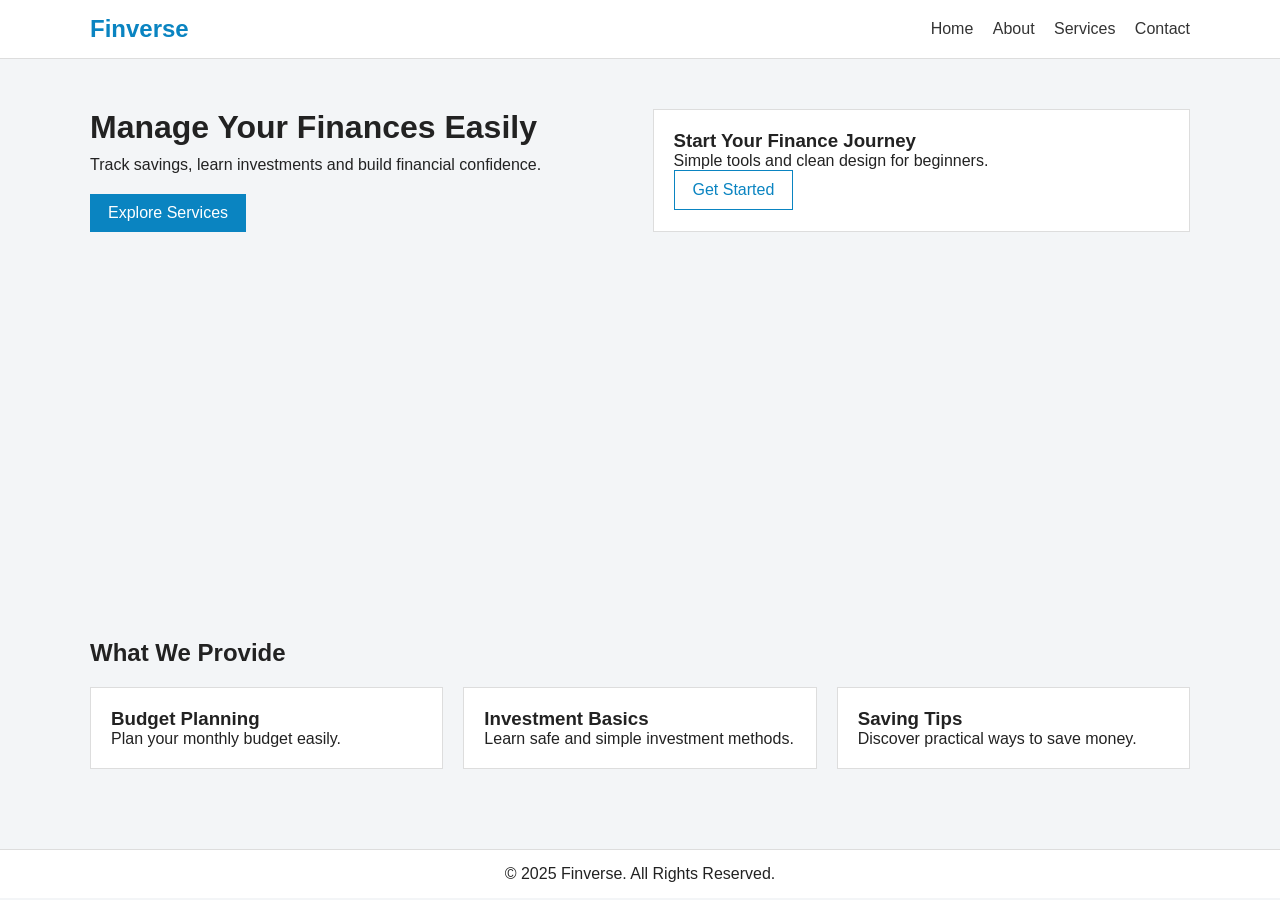
==== index.html @ 03a81e35 "Add files via upload version 1 code updated." ====
<!DOCTYPE html>
<html lang="en">
<head>
  <meta charset="utf-8" />
  <meta name="viewport" content="width=device-width, initial-scale=1" />
  <title>Finverse - Home</title>
  <link rel="stylesheet" href="style.css">
</head>
<body>

  <header class="navbar">
    <div class="container nav-flex">
      <h2 class="logo">Finverse</h2>
      <nav class="nav-links">
        <a href="index.html">Home</a>
        <a href="./about.html">About</a>
        <a href="./services.html">Services</a>
        <a href="./contact.html">Contact</a>
      </nav>
    </div>
  </header>

 
  <section class="hero">
   
    <video autoplay loop muted playsinline class="bg-video" poster="assets/finance-poster.jpg">
      <source src="assets/finance.mp4" type="video/mp4">
     
    </video>

    
    <div class="container hero-grid">
      <div class="hero-text">
        <h1>Manage Your Finances Easily</h1>
        <p>Track savings, learn investments and build financial confidence.</p>
        <a href="services.html" class="btn">Explore Services</a>
      </div>

      <div class="hero-box">
        <h3>Start Your Finance Journey</h3>
        <p>Simple tools and clean design for beginners.</p>
        <a href="contact.html" class="btn-outline">Get Started</a>
      </div>
    </div>
  </section>

  <section class="features container">
    <h2>What We Provide</h2>
    <div class="feature-grid">
      <div class="feature-card">
        <h3>Budget Planning</h3>
        <p>Plan your monthly budget easily.</p>
      </div>
      <div class="feature-card">
        <h3>Investment Basics</h3>
        <p>Learn safe and simple investment methods.</p>
      </div>
      <div class="feature-card">
        <h3>Saving Tips</h3>
        <p>Discover practical ways to save money.</p>
      </div>
    </div>
  </section>

  <footer class="footer">
    <p>© 2025 Finverse. All Rights Reserved.</p>
  </footer>

</body>
</html>
---- style.css ----
* {
    margin: 0;
    padding: 0;
    box-sizing: border-box;
}

body {
    font-family: Arial, sans-serif;
    background: #f3f5f7;
    color: #222;
}

.hero {
    position: relative;
    padding: 60px 0;
    overflow: hidden;
    min-height: 60vh;
}

.bg-video {
    position: absolute;
    top: 0;
    left: 0;
    width: 100%;
    height: 100%;
    object-fit: cover;
    z-index: -1;
    opacity: 0.35;
}

.container {
    width: 90%;
    max-width: 1100px;
    margin: auto;
}

.navbar {
    background: white;
    padding: 15px 0;
    border-bottom: 1px solid #ddd;
}

.nav-flex {
    display: flex;
    justify-content: space-between;
    align-items: center;
}

.logo {
    color: #0a84c1;
}

.nav-links a {
    text-decoration: none;
    margin-left: 15px;
    color: #333;
    font-size: 16px;
}

.hero {
    padding: 50px 0;
}

.hero-grid {
    display: grid;
    grid-template-columns: 1fr 1fr;
    gap: 25px;
}

.hero-text h1 {
    font-size: 32px;
}

.hero-text p {
    margin: 10px 0 20px;
}

.hero-box {
    background: white;
    padding: 20px;
    border: 1px solid #ddd;
}

.btn {
    display: inline-block;
    padding: 10px 18px;
    background: #0a84c1;
    color: white;
    text-decoration: none;
}

.btn-outline {
    display: inline-block;
    padding: 10px 18px;
    border: 1px solid #0a84c1;
    color: #0a84c1;
    text-decoration: none;
}

.features {
    padding: 40px 0;
}

.feature-grid {
    display: grid;
    grid-template-columns: repeat(3, 1fr);
    gap: 20px;
    margin-top: 20px;
}

.feature-card {
    background: white;
    border: 1px solid #ddd;
    padding: 20px;
}

.footer {
    text-align: center;
    padding: 15px;
    background: #fff;
    margin-top: 40px;
    border-top: 1px solid #ddd;
}

@media (max-width: 768px) {
    .hero-grid,
    .feature-grid {
        grid-template-columns: 1fr;
    }

    .nav-links {
        display: none; 
    }
}
/* About Page Styles */

.about-hero {
    background: #f5f5f5;
    padding: 60px 0;
    text-align: center;
}

.about-content h1 {
    font-size: 32px;
    margin-bottom: 10px;
}

.about-content p {
    max-width: 700px;
    margin: 0 auto;
    font-size: 16px;
    line-height: 1.6;
}

.about-section {
    margin-top: 40px;
    padding: 20px 0;
}

.about-section h2 {
    font-size: 24px;
    margin-bottom: 10px;
}

.about-section p {
    font-size: 16px;
    line-height: 1.6;
}

.about-list {
    margin-top: 10px;
    padding-left: 20px;
}

.about-list li {
    margin-bottom: 8px;
    font-size: 16px;
}
/* Services page styles */

.services-hero {
  background: #f8fafb;
  padding: 48px 0;
  text-align: center;
}

.services-hero h1 {
  font-size: 30px;
  margin-bottom: 8px;
}

.services-hero .muted {
  color: #6b7280;
  margin-bottom: 0;
}

/* grid of service cards */
.services-list {
  padding: 30px 0 60px;
}

.services-grid {
  display: grid;
  grid-template-columns: repeat(3, 1fr);
  gap: 18px;
  margin-top: 18px;
}

.service-card {
  background: #ffffff;
  border: 1px solid #e6e9ee;
  padding: 18px;
  border-radius: 10px;
}

/* responsive */
@media (max-width: 900px) {
  .services-grid {
    grid-template-columns: repeat(2, 1fr);
  }
}

@media (max-width: 600px) {
  .services-grid {
    grid-template-columns: 1fr;
  }
}
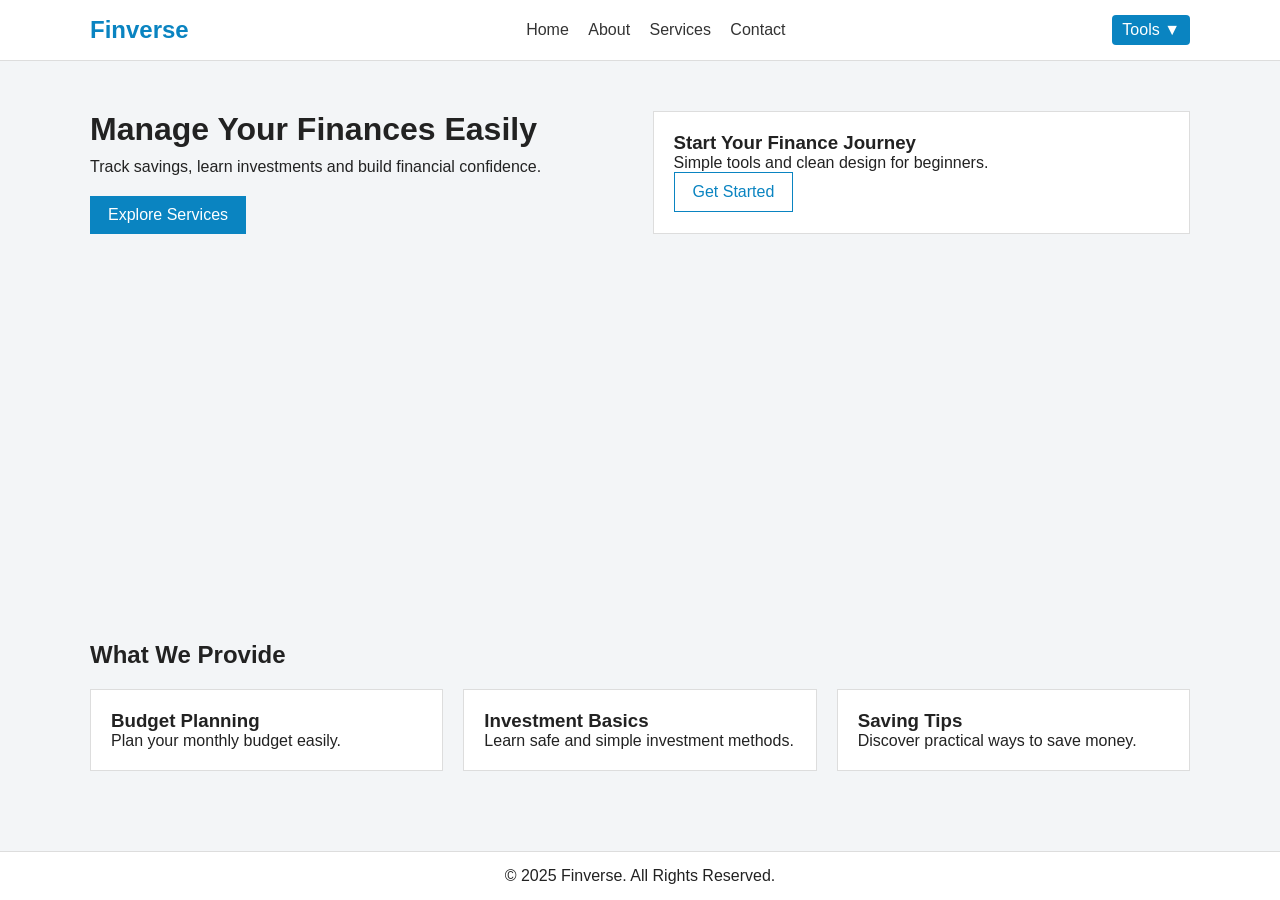
==== commit 34da61ed: "modification Update contact page and homepage HTML/CSS for new JS features" ====
--- a/index.html
+++ b/index.html
@@ -13,17 +13,36 @@
       <h2 class="logo">Finverse</h2>
       <nav class="nav-links">
         <a href="index.html">Home</a>
-        <a href="./about.html">About</a>
-        <a href="./services.html">Services</a>
-        <a href="./contact.html">Contact</a>
+        <a href="about.html">About</a>
+        <a href="services.html">Services</a>
+        <a href="contact.html">Contact</a>
+
+             <div class="dropdown">
+  
+
+
+ 
       </nav>
+    <div class="dropdown">
+  <button id="tools-btn" class="dropbtn">Tools ▼</button>
+  <div id="tools-dropdown" class="dropdown-content">
+      <a href="#">Goal Tracker</a>
+      <a href="#">Calculators (EMI, Interest, Retirement)</a>
+      <a href="#">Expense Categories</a>
+      <a href="#">Budget Planner</a>
+  </div>
+</div>
+
+   
+   
+
     </div>
   </header>
 
  
   <section class="hero">
    
-    <video autoplay loop muted playsinline class="bg-video" poster="assets/finance-poster.jpg">
+    <video autoplay loop muted class="bg-video" poster="assets/finance-poster.jpg">
       <source src="assets/finance.mp4" type="video/mp4">
      
     </video>
@@ -65,6 +84,7 @@
   <footer class="footer">
     <p>© 2025 Finverse. All Rights Reserved.</p>
   </footer>
+  <script src="index.js"></script>
 
 </body>
 </html>
--- a/style.css
+++ b/style.css
@@ -132,7 +132,7 @@
         display: none; 
     }
 }
-/* About Page Styles */
+
 
 .about-hero {
     background: #f5f5f5;
@@ -176,7 +176,7 @@
     margin-bottom: 8px;
     font-size: 16px;
 }
-/* Services page styles */
+
 
 .services-hero {
   background: #f8fafb;
@@ -194,7 +194,7 @@
   margin-bottom: 0;
 }
 
-/* grid of service cards */
+
 .services-list {
   padding: 30px 0 60px;
 }
@@ -213,7 +213,7 @@
   border-radius: 10px;
 }
 
-/* responsive */
+
 @media (max-width: 900px) {
   .services-grid {
     grid-template-columns: repeat(2, 1fr);
@@ -225,3 +225,44 @@
     grid-template-columns: 1fr;
   }
 }
+
+
+/* Dropdown container inside nav */
+.dropdown {
+  position: relative;
+  display: inline-block;
+}
+
+/* Dropdown button */
+.dropbtn {
+  background-color: #0a84c1;
+  color: white;
+  border: none;
+  padding: 6px 10px;
+  cursor: pointer;
+  border-radius: 4px;
+  font-size: 16px;
+}
+
+/* Dropdown content hidden by default */
+.dropdown-content {
+  display: none;
+  position: absolute;
+  background-color: #f9f9f9;
+  min-width: 220px;
+  box-shadow: 0px 8px 16px rgba(0,0,0,0.2);
+  z-index: 10;
+  border-radius: 4px;
+}
+
+/* Dropdown links styling */
+.dropdown-content a {
+  color: black;
+  padding: 10px 14px;
+  text-decoration: none;
+  display: block;
+}
+
+.dropdown-content a:hover {
+  background-color: #ddd;
+}
